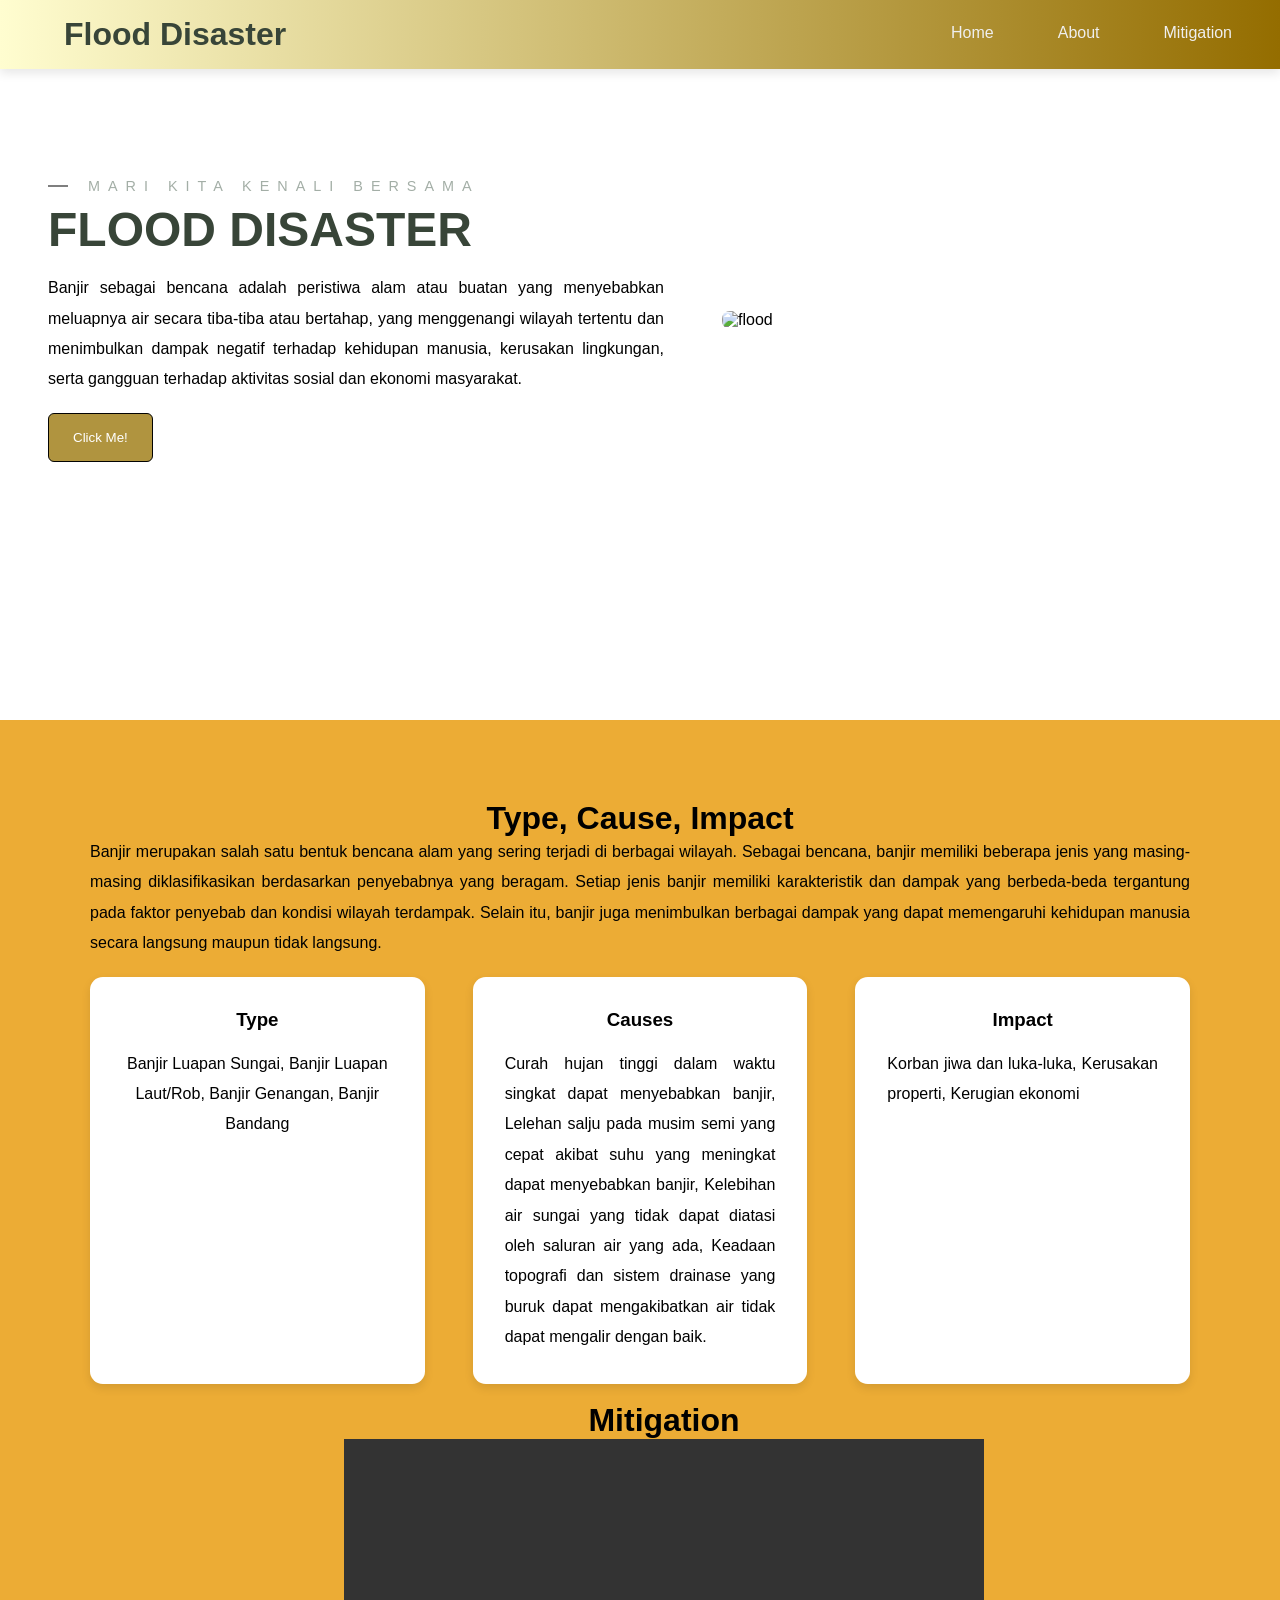
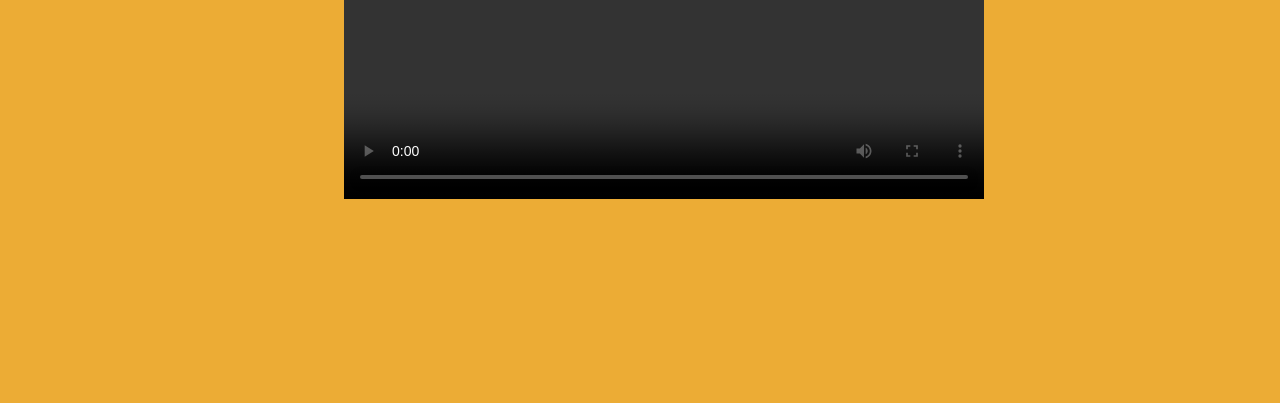
==== fix.html @ bed41389 "weww" ====
<!DOCTYPE html>
<html lang="en">

<head>
    <meta charset="UTF-8">
    <meta name="viewport" content="width=device-width, initial-scale=1.0">
    <title>Web Disaster - Flood </title>
    <link rel="icon" href="assetss/Logo_BNPB.png" type="jpg/png">
    <link rel="stylesheet" href="style2.css">
</head>
<body>
    <!-- header -->
    <header>
        <div class="main-container">
            <div class="nav">
                <div class="logo">
                    <a href="#">Flood Disaster</a>
                </div>

                <nav>
                    <ul>
                        <li><a href="#home"> Home </a></li>
                        <li><a href="#about"> About </a></li>
                        <li><a href="Mitigation"> Mitigation </a></li>
                    </ul>
                </nav>
            </div>
            </header>

            <section id="home">
                <div class="home-left">
                    <h3 class="pre-title">Mari kita kenali bersama</h3>
                    <h1 class="home-name">FLOOD DISASTER</h1>
                    <p style="text-align: justify;">Banjir sebagai bencana adalah peristiwa alam atau buatan yang menyebabkan meluapnya air secara tiba-tiba atau bertahap, yang menggenangi wilayah tertentu dan menimbulkan dampak negatif terhadap kehidupan manusia, kerusakan lingkungan, serta gangguan terhadap aktivitas sosial dan ekonomi masyarakat.</p>
                    <br>
                    <a href="https://web.bpbd.jatimprov.go.id/2023/10/19/banjir-pengertian-penyebab-dan-dampaknya/" target="_blank">
                        <button class="btn">Click Me!</button>
                    </a>
                </div>
                <div class="home-right">
                    <img src="assetss/flood.png" alt="flood" style="width: 500px ;">
                </div>
            </section>

        </div>
    </header>
 <!-- about -->
    <section id="about">
        <div class="main-container">
            <h2 style="text-align: center;">Type, Cause, Impact </h2>
            <p style="text-align: justify;">Banjir merupakan salah satu bentuk bencana alam yang sering terjadi di berbagai wilayah. Sebagai bencana, banjir memiliki beberapa jenis yang masing-masing diklasifikasikan berdasarkan penyebabnya yang beragam. Setiap jenis banjir memiliki karakteristik dan dampak yang berbeda-beda tergantung pada faktor penyebab dan kondisi wilayah terdampak.
Selain itu, banjir juga menimbulkan berbagai dampak yang dapat memengaruhi kehidupan manusia secara langsung maupun tidak langsung.</p>
            <br>

            <div class="grid-3">
                <!-- About 1 -->
                <div class="about">
                    <h3>Type</h3>
                    <br>
                    <p>Banjir Luapan Sungai, Banjir Luapan Laut/Rob, Banjir Genangan, Banjir Bandang
                    </p>
                </div>

                <!-- about 2 -->
                <div class="about">
                    <h3>Causes</h3>
                    <br>
                    <p style="text-align: justify;">Curah hujan tinggi dalam waktu singkat dapat menyebabkan banjir, Lelehan salju pada musim semi yang cepat akibat suhu yang meningkat dapat menyebabkan banjir, Kelebihan air sungai yang tidak dapat diatasi oleh saluran air yang ada, Keadaan topografi dan sistem drainase yang buruk dapat mengakibatkan air tidak dapat mengalir dengan baik.
                    </p>
                </div>

                <!-- about 3 -->
                <div class="about">
                    <h3>Impact</h3>
                    <br>
                    <p style="text-align: justify;">Korban jiwa dan luka-luka, Kerusakan properti, Kerugian ekonomi </p>
                </div>
            </div>
        </div>
        <br>
         <section class="class-skills" id="skills">
        <div class="section-heading text-center">
            <h2>Mitigation</h2>
 <body>

  <video width="640" height="360" controls>
    <source src="assetss/videoplayback.mp4" type="video/mp4">
    Browser kamu tidak mendukung pemutar video.
  </video>
</head>
<body>

</body>
---- style2.css ----
* {
    margin: 0;
    padding: 0;
    box-sizing: border-box;
}

body {
    font-family: "roboto", sans-serif;
}

p {
    font-size: 1rem; /* 16px */
    line-height: 1.9rem;
}

a {
    text-decoration: none;
}
/* GLOBAL BUTTON */
.btn, button {
    padding: 10px 20px;
    background-color: #2E7D32;
    color: white;
    border: none;
    border-radius: 6px;
    cursor: pointer;
    transition: background-color 0.3s, transform 0.3s;
}

.btn:hover, button:hover {
    background-color: #388E3C;
    transform: scale(1.05);
}

/* IMAGE HOVER */
img {
    transition: transform 0.3s ease-in-out;
}

img:hover {
    transform: scale(1.05);
}
.main-container {
    width: 1100px;
    margin: 0 auto;
}

/* button */
.btn {
    padding: 1rem 1.5rem;
    background: rgb(176, 148, 63);
    border: 1.5px solid rgb(3, 3, 3);
    cursor: pointer;
}

/* PRE-TITLE */
.pre-title {
    text-transform: uppercase;
    letter-spacing: 0.1rem;
    color: #666;
    position: relative;
    padding-left: 30px;
    font-weight: 500;
    font-size: 0.9rem;
}

.pre-title::before {
    content: "";
    width: 20px;
    height: 2px;
    background: #4CAF50;
    position: absolute;
    left: 0;
    top: 50%;
    transform: translateY(-50%);
}

/* title */
.pre-title {
    text-transform: uppercase;
    letter-spacing: 0.5rem;
    color: rgb(163, 174, 166);
    position: relative;
    padding-left: 40px;
    width: fit-content;
    font-weight: 400;
    font: size 1rem;
}

.pre-title::before {
    content: "";
    width: 20px;
    height: 1px;
    background: black;
    position: absolute;
    left: 0;
    top: 50%;
}

/* logo dan navbar menu */
.nav {
    display: flex;
    justify-content: space-between;
    padding: 2rem 0;
    transition: 0.2s ease-in-out;
}

.nav ul {
    list-style: none;
    display: flex;
    gap: 3rem;  
}

.logo {
    display: flex;
    align-items: center;
    font-weight: 700;
    font-size: 2rem;
    margin-left: 2rem;
}

.logo a {
    color: rgb(56, 69, 56);
}

nav ul li a {
    color: rgb(92, 108, 89);
}

/* home section */
#home {
    height: 720px;
    display: grid;
    grid-template-columns: 1fr 1fr;
    align-items: center;
    background-color: rgb(255, 255, 255);
}

.home-name {
    font-size: 3rem;
    font-weight: 700;
    margin: 0.5rem 0 1rem;
    color: rgb(56, 69, 56);
}

.home-right img {
    width: 75%;
    border-radius: 0.5rem;
    height: auto;
}

.home-right {
    display: flex;
    justify-content: center;
}

section {
    padding-left: 3rem;
    padding-bottom: 5rem;
}

/* Responsivitas */
@media (max-width: 1100px) {
    .main-container {
        width: 90%;
    }
}

@media (max-width: 768px) {
    .nav {
        flex-direction: column;
        align-items: center;
    }

    .nav ul {
        flex-direction: column;
        gap: 1.5rem;
    }

    #home {
        grid-template-columns: 1fr;
        padding: 2rem;
        text-align: center;
    }

    .home-right img {
        width: 60%;
    }

    .home-name {
        font-size: 2.5rem;
    }
}

@media (max-width: 480px) {
    #home {
        padding-top: 3rem;
        padding-bottom: 3rem;
    }

    .home-name {
        font-size: 2rem;
    }

    .home-right img {
        width: 80%;
        border-radius: 1rem;
    }

    p {
        font-size: 0.9rem;
        line-height: 1.5rem;
    }
}

.nav {
    display: flex;
    justify-content: space-between;
    align-items: center;
    padding: 1rem 2rem;
    background: linear-gradient(90deg, #fffdd0, #946d00 100%);
    box-shadow: 0 4px 10px rgba(0, 0, 0, 0.1);
    position: fixed;
    width: 100%;
    top: 0;
    left: 0;
    z-index: 1000;
    transition: all 0.3s ease-in-out;
}

.nav.scrolled {
    background: #EFEFEF;
    box-shadow: 0 4px 10px rgba(0, 0, 0, 0.2);
}

.nav ul {
    list-style: none;
    display: flex;
    gap: 2rem;
    position: absolute;
    right: 2rem;
    top: 1.5rem;
}

.nav ul li {
    position: relative;
}

.nav ul li a {
    color: #EFEFEF;
    font-weight: 500;
    padding: 0.5rem 1rem;
    transition: color 0.3s ease-in-out;
}

.nav ul li a:hover {
    color:greenyellow;
}

.nav ul li::after {
    content: "";
    position: absolute;
    left: 50%;
    bottom: -5px;
    width: 0;
    height: 2px;
    background: #fffdd0;
    transition: all 0.3s ease-in-out;
}

.nav ul li:hover::after {
    width: 100%;
    left: 0;
}

/* About Section */
#about {
    background-color: rgb(236, 172, 53);
    padding: 5rem 0;   
}

.section-title-about {
    text-align: justify;
    margin: 1rem 0 4rem;
    padding-bottom: 15px;
}

.about-icon img {
    width: 60px; /* Ganti dengan ukuran yang diinginkan */
    height: auto; /* Memastikan proporsi gambar tetap terjaga */
    display: block; /* Menghapus ruang di bawah gambar */
    margin: 0 auto; /* Memusatkan gambar dalam kontainer */
}


/* layout */
.grid-3 {
    display: grid;
    grid-template-columns: repeat(auto-fit, minmax(250px, 1fr));
    gap: 3rem;
}

.about {
    padding: 2rem;
    text-align: center;
    background: #fff;
    border-radius: 0.8rem;
    box-shadow: 0 4px 10px rgba(0,0,0,0.1);
    transition: transform 0.3s;
}

.about:hover {
    transform: translateY(-8px);
}

.about h4 {
    margin: 1rem 0;
    color: #0D47A1;
}
/* end of .about */


/*----- BAGIAN SKILLS -----*/

.skills {
    padding: 60px 15%;
    background-color: #ffffff;
    box-shadow: 0 2px 10px rgba(0, 0, 0, 0.1);
}

.section-heading {
    margin-bottom: 40px;
    text-align: center;
}

h2 {
    color: #000000;
    font-size: 2rem;
}

.single-skill-content {
    margin-bottom: 30px;
}

.barWrapper {
    margin-bottom: 20px;
}

.progressText {
    display: block;
    font-weight: bold;
    margin-bottom: 5px;
    color: #3b3b3b;
}

.single-progress-txt {
    display: flex;
    align-items: center;
}

.progress {
    flex-grow: 1;
    background-color: #e0e0e0;
    height: 30px;
    position: relative;
    margin-right: 15px;
    border-radius: 15px;
    overflow: hidden;
}

.progress-bar {
    height: 100%;
    border-radius: 15px 0 0 15px;
    transition: width 0.4s ease;
}

/* Warna untuk masing-masing skill dan sesuai persentase *


/* Responsiveness */
@media (max-width: 768px) {
    .skills {
        padding: 30px 10%;
    }

    h2 {
        font-size: 2em;
    }
}



/* footer */
/* footer */
footer {
    margin-bottom: 0;
    padding: 4rem 0;
    background: rgb(130, 150, 136);
    text-align: center; /* Meratakan teks di tengah */
}

.footer-container {
    display: flex;                
    flex-direction: column;       
    align-items: center;          
}

.footer-icons {
    display: flex;                
    justify-content: center;       
    gap: 10px;                    
    margin-bottom: 1rem;          
}

.footer-icons a img {
    width: 24px;    /* Ukuran ikon */
    height: 24px;
}

footer p {
    font-size: 0.9rem;  
    color: #333;         
    margin: 0;           
}


html {
    scroll-behavior: smooth;
}
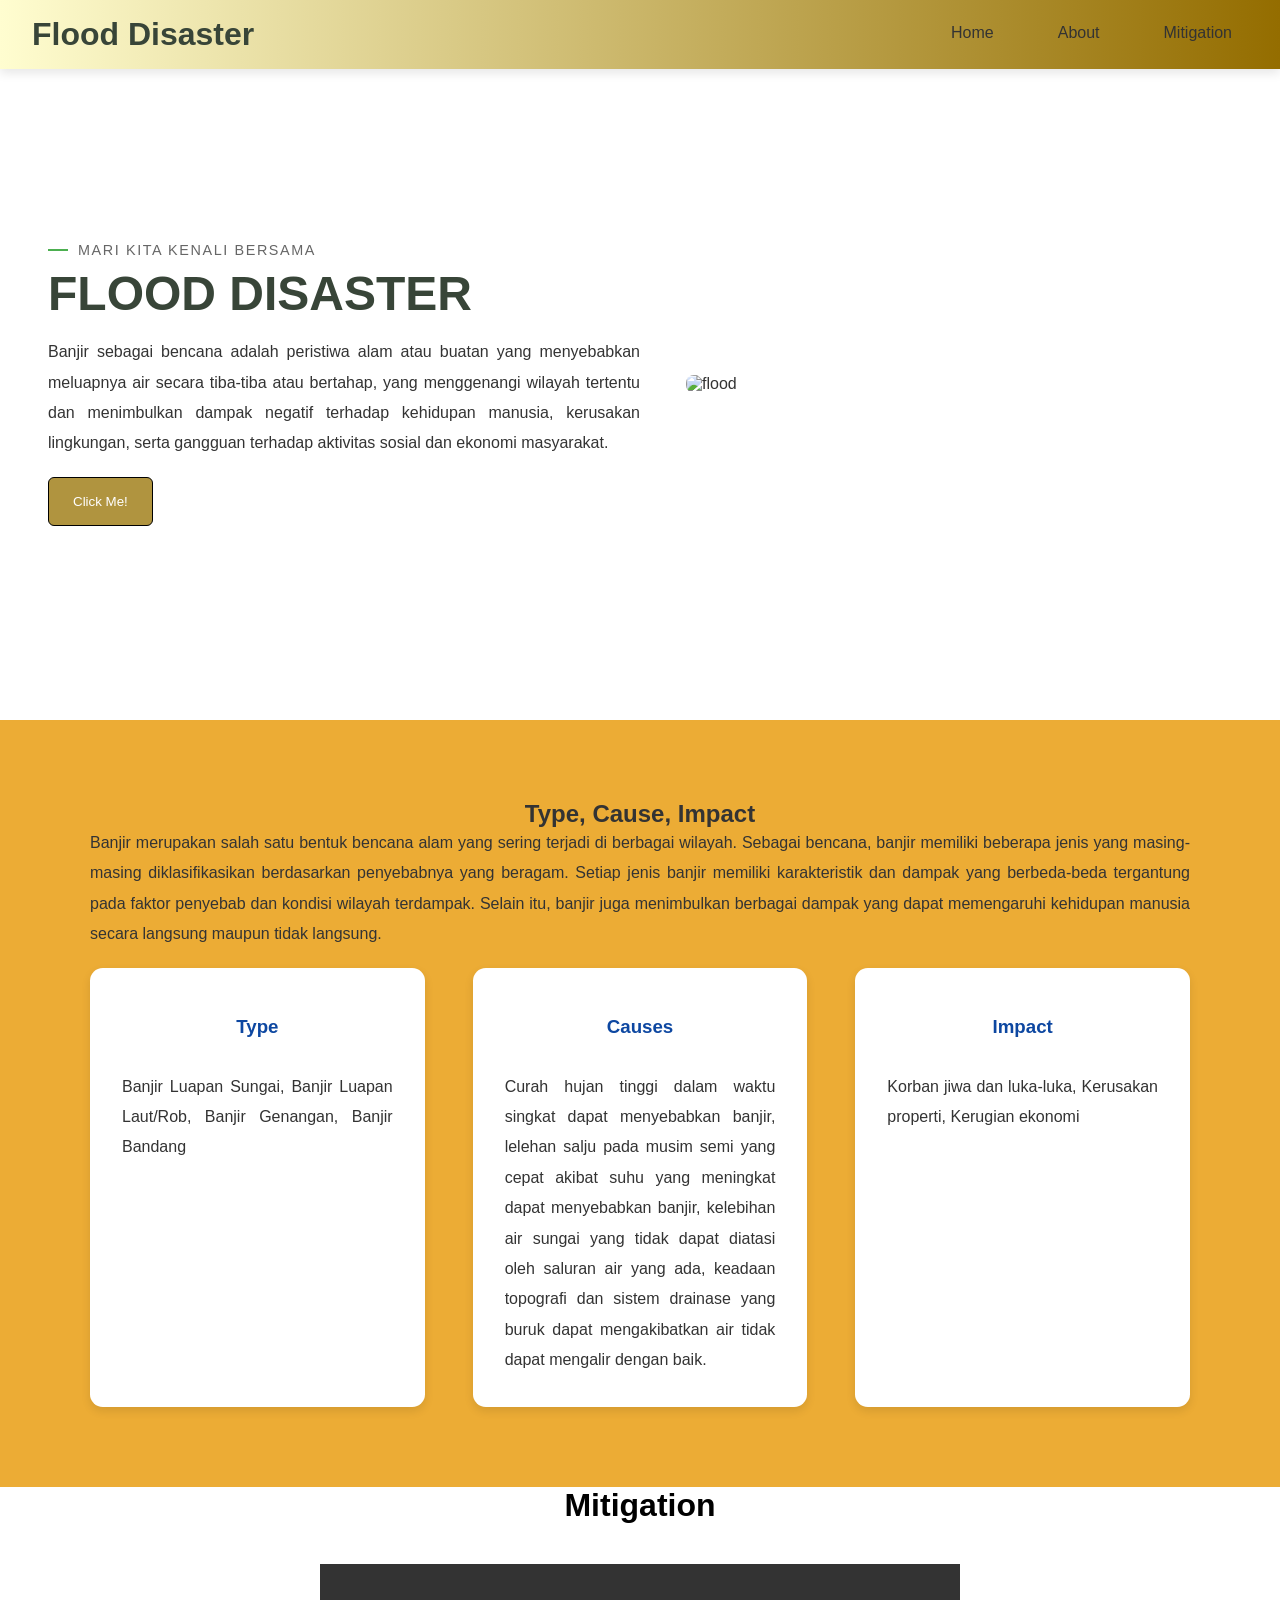
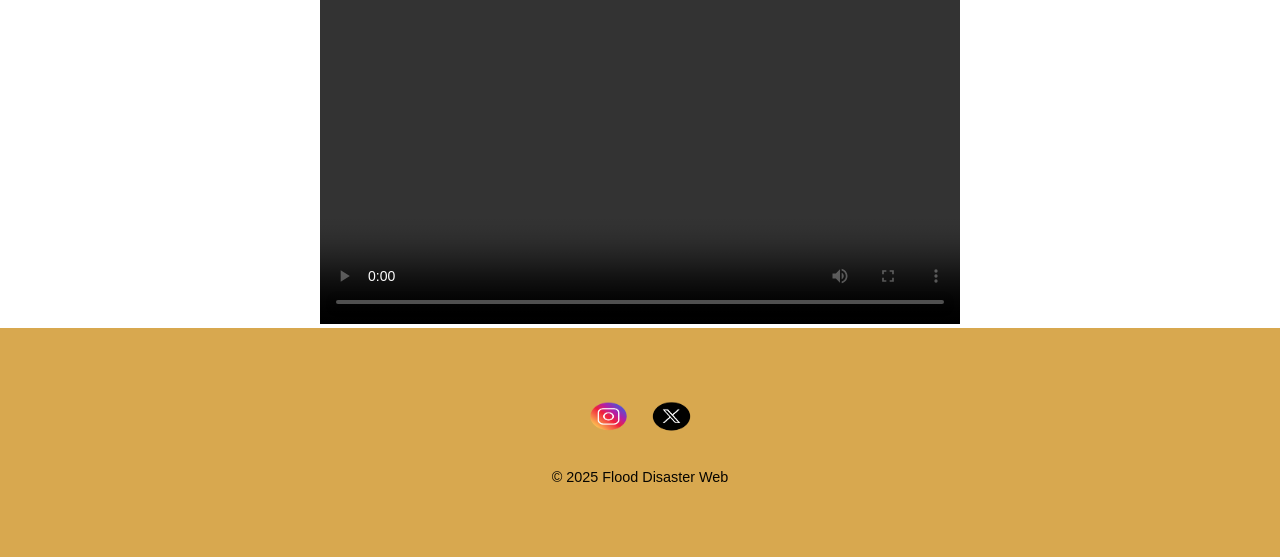
==== commit c85c3321: "udah bg" ====
--- a/fix.html
+++ b/fix.html
@@ -2,92 +2,118 @@
 <html lang="en">
 
 <head>
-    <meta charset="UTF-8">
-    <meta name="viewport" content="width=device-width, initial-scale=1.0">
-    <title>Web Disaster - Flood </title>
-    <link rel="icon" href="assetss/Logo_BNPB.png" type="jpg/png">
-    <link rel="stylesheet" href="style2.css">
+  <meta charset="UTF-8" />
+  <meta name="viewport" content="width=device-width, initial-scale=1.0" />
+  <title>Web Disaster - Flood</title>
+  <link rel="icon" href="assetss/Logo_BNPB.png" type="image/png" />
+  <link rel="stylesheet" href="style2.css" />
 </head>
+
 <body>
-    <!-- header -->
-    <header>
-        <div class="main-container">
-            <div class="nav">
-                <div class="logo">
-                    <a href="#">Flood Disaster</a>
-                </div>
+  <!-- Header -->
+  <header>
+    <div class="main-container">
+      <div class="nav">
+        <div class="logo">
+          <a href="#">Flood Disaster</a>
+        </div>
+        <nav>
+          <ul>
+            <li><a href="#home">Home</a></li>
+            <li><a href="#about">About</a></li>
+            <li><a href="#mitigation">Mitigation</a></li>
+          </ul>
+        </nav>
+      </div>
+    </div>
+  </header>
 
-                <nav>
-                    <ul>
-                        <li><a href="#home"> Home </a></li>
-                        <li><a href="#about"> About </a></li>
-                        <li><a href="Mitigation"> Mitigation </a></li>
-                    </ul>
-                </nav>
-            </div>
-            </header>
+  <!-- Home Section -->
+  <section id="home">
+    <div class="home-left">
+      <h3 class="pre-title">Mari kita kenali bersama</h3>
+      <h1 class="home-name">FLOOD DISASTER</h1>
+      <p style="text-align: justify;">
+        Banjir sebagai bencana adalah peristiwa alam atau buatan yang menyebabkan meluapnya air secara tiba-tiba atau
+        bertahap, yang menggenangi wilayah tertentu dan menimbulkan dampak negatif terhadap kehidupan manusia,
+        kerusakan lingkungan, serta gangguan terhadap aktivitas sosial dan ekonomi masyarakat.
+      </p>
+      <br />
+      <a href="https://web.bpbd.jatimprov.go.id/2023/10/19/banjir-pengertian-penyebab-dan-dampaknya/" target="_blank">
+        <button class="btn">Click Me!</button>
+      </a>
+    </div>
+    <div class="home-right">
+      <img src="assetss/flood.png" alt="flood" style="width: 500px;" />
+    </div>
+  </section>
 
-            <section id="home">
-                <div class="home-left">
-                    <h3 class="pre-title">Mari kita kenali bersama</h3>
-                    <h1 class="home-name">FLOOD DISASTER</h1>
-                    <p style="text-align: justify;">Banjir sebagai bencana adalah peristiwa alam atau buatan yang menyebabkan meluapnya air secara tiba-tiba atau bertahap, yang menggenangi wilayah tertentu dan menimbulkan dampak negatif terhadap kehidupan manusia, kerusakan lingkungan, serta gangguan terhadap aktivitas sosial dan ekonomi masyarakat.</p>
-                    <br>
-                    <a href="https://web.bpbd.jatimprov.go.id/2023/10/19/banjir-pengertian-penyebab-dan-dampaknya/" target="_blank">
-                        <button class="btn">Click Me!</button>
-                    </a>
-                </div>
-                <div class="home-right">
-                    <img src="assetss/flood.png" alt="flood" style="width: 500px ;">
-                </div>
-            </section>
+  <!-- About Section -->
+  <section id="about">
+    <div class="main-container">
+      <h2 style="text-align: center;">Type, Cause, Impact</h2>
+      <p style="text-align: justify;">
+        Banjir merupakan salah satu bentuk bencana alam yang sering terjadi di berbagai wilayah. Sebagai bencana,
+        banjir memiliki beberapa jenis yang masing-masing diklasifikasikan berdasarkan penyebabnya yang beragam.
+        Setiap jenis banjir memiliki karakteristik dan dampak yang berbeda-beda tergantung pada faktor penyebab dan
+        kondisi wilayah terdampak. Selain itu, banjir juga menimbulkan berbagai dampak yang dapat memengaruhi
+        kehidupan manusia secara langsung maupun tidak langsung.
+      </p>
+      <br />
 
+      <div class="grid-3">
+        <!-- Type -->
+        <div class="about">
+          <h3>Type</h3>
+          <br />
+          <p>Banjir Luapan Sungai, Banjir Luapan Laut/Rob, Banjir Genangan, Banjir Bandang</p>
         </div>
-    </header>
- <!-- about -->
-    <section id="about">
-        <div class="main-container">
-            <h2 style="text-align: center;">Type, Cause, Impact </h2>
-            <p style="text-align: justify;">Banjir merupakan salah satu bentuk bencana alam yang sering terjadi di berbagai wilayah. Sebagai bencana, banjir memiliki beberapa jenis yang masing-masing diklasifikasikan berdasarkan penyebabnya yang beragam. Setiap jenis banjir memiliki karakteristik dan dampak yang berbeda-beda tergantung pada faktor penyebab dan kondisi wilayah terdampak.
-Selain itu, banjir juga menimbulkan berbagai dampak yang dapat memengaruhi kehidupan manusia secara langsung maupun tidak langsung.</p>
-            <br>
 
-            <div class="grid-3">
-                <!-- About 1 -->
-                <div class="about">
-                    <h3>Type</h3>
-                    <br>
-                    <p>Banjir Luapan Sungai, Banjir Luapan Laut/Rob, Banjir Genangan, Banjir Bandang
-                    </p>
-                </div>
+        <!-- Causes -->
+        <div class="about">
+          <h3>Causes</h3>
+          <br />
+          <p style="text-align: justify;">
+            Curah hujan tinggi dalam waktu singkat dapat menyebabkan banjir, lelehan salju pada musim semi yang cepat
+            akibat suhu yang meningkat dapat menyebabkan banjir, kelebihan air sungai yang tidak dapat diatasi oleh
+            saluran air yang ada, keadaan topografi dan sistem drainase yang buruk dapat mengakibatkan air tidak dapat
+            mengalir dengan baik.
+          </p>
+        </div>
 
-                <!-- about 2 -->
-                <div class="about">
-                    <h3>Causes</h3>
-                    <br>
-                    <p style="text-align: justify;">Curah hujan tinggi dalam waktu singkat dapat menyebabkan banjir, Lelehan salju pada musim semi yang cepat akibat suhu yang meningkat dapat menyebabkan banjir, Kelebihan air sungai yang tidak dapat diatasi oleh saluran air yang ada, Keadaan topografi dan sistem drainase yang buruk dapat mengakibatkan air tidak dapat mengalir dengan baik.
-                    </p>
-                </div>
+        <!-- Impact -->
+        <div class="about">
+          <h3>Impact</h3>
+          <br />
+          <p style="text-align: justify;">Korban jiwa dan luka-luka, Kerusakan properti, Kerugian ekonomi</p>
+        </div>
+      </div>
+    </div>
+  </section>
 
-                <!-- about 3 -->
-                <div class="about">
-                    <h3>Impact</h3>
-                    <br>
-                    <p style="text-align: justify;">Korban jiwa dan luka-luka, Kerusakan properti, Kerugian ekonomi </p>
-                </div>
-            </div>
-        </div>
-        <br>
-         <section class="class-skills" id="skills">
-        <div class="section-heading text-center">
-            <h2>Mitigation</h2>
- <body>
+  <!-- Mitigation Section -->
+  <section class="class-skills" id="mitigation">
+    <div class="section-heading text-center">
+      <h2>Mitigation</h2>
+    </div>
+    <div style="text-align: center;">
+      <video width="640" height="360" controls>
+        <source src="assetss/videoplayback.mp4" type="video/mp4" />
+        Browser kamu tidak mendukung pemutar video.
+      </video>
+    </div>
+  </section>
 
-  <video width="640" height="360" controls>
-    <source src="assetss/videoplayback.mp4" type="video/mp4">
-    Browser kamu tidak mendukung pemutar video.
-  </video>
-</head>
-<body>
+    <footer>
+    <div class="footer-container">
+      <div class="footer-icons">
+        <a href="#"><img src="assetss/ig.png" alt="icon1" /></a>
+        <a href="#"><img src="assetss/x.png" alt="icon2" /></a>
+      </div>
+      <p>&copy; 2025 Flood Disaster Web</p>
+    </div>
+  </footer> 
 
-</body>  
+</body>
+
+</html>
--- a/style2.css
+++ b/style2.css
@@ -1,38 +1,51 @@
+/* =====================
+    GLOBAL STYLES
+===================== */
 * {
     margin: 0;
     padding: 0;
     box-sizing: border-box;
 }
 
+html {
+    scroll-behavior: smooth;
+}
+
 body {
-    font-family: "roboto", sans-serif;
-}
-
+    font-family: "Roboto", sans-serif;
+    background-color: #ffffff;
+    color: #333;
+}
+
+/* Text and Link */
 p {
-    font-size: 1rem; /* 16px */
+    font-size: 1rem;
     line-height: 1.9rem;
+    text-align: justify;
 }
 
 a {
     text-decoration: none;
-}
-/* GLOBAL BUTTON */
+    color: inherit;
+}
+
+/* Button Global */
 .btn, button {
-    padding: 10px 20px;
-    background-color: #2E7D32;
+    padding: 1rem 1.5rem;
+    background-color: rgb(176, 148, 63);
     color: white;
-    border: none;
+    border: 1.5px solid #000;
     border-radius: 6px;
     cursor: pointer;
     transition: background-color 0.3s, transform 0.3s;
 }
 
 .btn:hover, button:hover {
-    background-color: #388E3C;
+    background-color: #9c8537;
     transform: scale(1.05);
 }
 
-/* IMAGE HOVER */
+/* Image Hover */
 img {
     transition: transform 0.3s ease-in-out;
 }
@@ -40,192 +53,35 @@
 img:hover {
     transform: scale(1.05);
 }
+
+/* Container */
 .main-container {
     width: 1100px;
     margin: 0 auto;
 }
 
-/* button */
-.btn {
-    padding: 1rem 1.5rem;
-    background: rgb(176, 148, 63);
-    border: 1.5px solid rgb(3, 3, 3);
-    cursor: pointer;
-}
-
-/* PRE-TITLE */
-.pre-title {
-    text-transform: uppercase;
-    letter-spacing: 0.1rem;
-    color: #666;
-    position: relative;
-    padding-left: 30px;
-    font-weight: 500;
-    font-size: 0.9rem;
-}
-
-.pre-title::before {
-    content: "";
-    width: 20px;
-    height: 2px;
-    background: #4CAF50;
-    position: absolute;
-    left: 0;
-    top: 50%;
-    transform: translateY(-50%);
-}
-
-/* title */
-.pre-title {
-    text-transform: uppercase;
-    letter-spacing: 0.5rem;
-    color: rgb(163, 174, 166);
-    position: relative;
-    padding-left: 40px;
-    width: fit-content;
-    font-weight: 400;
-    font: size 1rem;
-}
-
-.pre-title::before {
-    content: "";
-    width: 20px;
-    height: 1px;
-    background: black;
-    position: absolute;
-    left: 0;
-    top: 50%;
-}
-
-/* logo dan navbar menu */
-.nav {
-    display: flex;
-    justify-content: space-between;
-    padding: 2rem 0;
-    transition: 0.2s ease-in-out;
-}
-
-.nav ul {
-    list-style: none;
-    display: flex;
-    gap: 3rem;  
-}
-
-.logo {
-    display: flex;
-    align-items: center;
-    font-weight: 700;
-    font-size: 2rem;
-    margin-left: 2rem;
-}
-
-.logo a {
-    color: rgb(56, 69, 56);
-}
-
-nav ul li a {
-    color: rgb(92, 108, 89);
-}
-
-/* home section */
-#home {
-    height: 720px;
-    display: grid;
-    grid-template-columns: 1fr 1fr;
-    align-items: center;
-    background-color: rgb(255, 255, 255);
-}
-
-.home-name {
-    font-size: 3rem;
-    font-weight: 700;
-    margin: 0.5rem 0 1rem;
-    color: rgb(56, 69, 56);
-}
-
-.home-right img {
-    width: 75%;
-    border-radius: 0.5rem;
-    height: auto;
-}
-
-.home-right {
-    display: flex;
-    justify-content: center;
-}
-
-section {
-    padding-left: 3rem;
-    padding-bottom: 5rem;
-}
-
-/* Responsivitas */
 @media (max-width: 1100px) {
     .main-container {
         width: 90%;
     }
 }
 
-@media (max-width: 768px) {
-    .nav {
-        flex-direction: column;
-        align-items: center;
-    }
-
-    .nav ul {
-        flex-direction: column;
-        gap: 1.5rem;
-    }
-
-    #home {
-        grid-template-columns: 1fr;
-        padding: 2rem;
-        text-align: center;
-    }
-
-    .home-right img {
-        width: 60%;
-    }
-
-    .home-name {
-        font-size: 2.5rem;
-    }
-}
-
-@media (max-width: 480px) {
-    #home {
-        padding-top: 3rem;
-        padding-bottom: 3rem;
-    }
-
-    .home-name {
-        font-size: 2rem;
-    }
-
-    .home-right img {
-        width: 80%;
-        border-radius: 1rem;
-    }
-
-    p {
-        font-size: 0.9rem;
-        line-height: 1.5rem;
-    }
-}
-
+
+/* =====================
+    NAVIGATION
+===================== */
 .nav {
     display: flex;
     justify-content: space-between;
     align-items: center;
     padding: 1rem 2rem;
-    background: linear-gradient(90deg, #fffdd0, #946d00 100%);
+    background: linear-gradient(90deg, #fffdd0, #946d00);
     box-shadow: 0 4px 10px rgba(0, 0, 0, 0.1);
     position: fixed;
     width: 100%;
     top: 0;
     left: 0;
     z-index: 1000;
-    transition: all 0.3s ease-in-out;
 }
 
 .nav.scrolled {
@@ -247,14 +103,14 @@
 }
 
 .nav ul li a {
-    color: #EFEFEF;
     font-weight: 500;
     padding: 0.5rem 1rem;
+    color: #333;
     transition: color 0.3s ease-in-out;
 }
 
 .nav ul li a:hover {
-    color:greenyellow;
+    color: greenyellow;
 }
 
 .nav ul li::after {
@@ -273,27 +129,84 @@
     left: 0;
 }
 
-/* About Section */
+.logo {
+    font-weight: 700;
+    font-size: 2rem;
+    color: #384538;
+}
+
+
+/* =====================
+    HOME SECTION
+===================== */
+#home {
+    height: 720px;
+    display: grid;
+    grid-template-columns: 1fr 1fr;
+    align-items: center;
+    background-color: #ffffff;
+    padding: 6rem 3rem 3rem;
+}
+
+.home-left .pre-title {
+    text-transform: uppercase;
+    letter-spacing: 0.1rem;
+    color: #666;
+    font-weight: 500;
+    font-size: 0.9rem;
+    position: relative;
+    padding-left: 30px;
+}
+
+.home-left .pre-title::before {
+    content: "";
+    width: 20px;
+    height: 2px;
+    background: #4CAF50;
+    position: absolute;
+    left: 0;
+    top: 50%;
+    transform: translateY(-50%);
+}
+
+.home-name {
+    font-size: 3rem;
+    font-weight: 700;
+    margin: 0.5rem 0 1rem;
+    color: #384538;
+}
+
+.home-right {
+    display: flex;
+    justify-content: center;
+}
+
+.home-right img {
+    width: 75%;
+    border-radius: 0.5rem;
+}
+
+
+/* =====================
+    ABOUT SECTION
+===================== */
 #about {
     background-color: rgb(236, 172, 53);
-    padding: 5rem 0;   
+    padding: 5rem 3rem;
 }
 
 .section-title-about {
-    text-align: justify;
-    margin: 1rem 0 4rem;
-    padding-bottom: 15px;
+    text-align: center;
+    margin-bottom: 4rem;
 }
 
 .about-icon img {
-    width: 60px; /* Ganti dengan ukuran yang diinginkan */
-    height: auto; /* Memastikan proporsi gambar tetap terjaga */
-    display: block; /* Menghapus ruang di bawah gambar */
-    margin: 0 auto; /* Memusatkan gambar dalam kontainer */
-}
-
-
-/* layout */
+    width: 60px;
+    height: auto;
+    display: block;
+    margin: 0 auto;
+}
+
 .grid-3 {
     display: grid;
     grid-template-columns: repeat(auto-fit, minmax(250px, 1fr));
@@ -313,15 +226,15 @@
     transform: translateY(-8px);
 }
 
-.about h4 {
+.about h4, .about h3 {
     margin: 1rem 0;
     color: #0D47A1;
 }
-/* end of .about */
-
-
-/*----- BAGIAN SKILLS -----*/
-
+
+
+/* =====================
+    SKILLS / MITIGATION SECTION
+===================== */
 .skills {
     padding: 60px 15%;
     background-color: #ffffff;
@@ -333,97 +246,101 @@
     text-align: center;
 }
 
-h2 {
-    color: #000000;
+.section-heading h2 {
+    color: #000;
     font-size: 2rem;
 }
 
-.single-skill-content {
-    margin-bottom: 30px;
-}
-
-.barWrapper {
-    margin-bottom: 20px;
-}
-
-.progressText {
-    display: block;
-    font-weight: bold;
-    margin-bottom: 5px;
-    color: #3b3b3b;
-}
-
-.single-progress-txt {
-    display: flex;
+
+/* =====================
+    FOOTER
+===================== */
+footer {
+    padding: 4rem 0;
+    background: rgb(216, 168, 79);
+    text-align: center;
+}
+
+.footer-container {
+    display: flex;
+    flex-direction: column;
     align-items: center;
 }
 
-.progress {
-    flex-grow: 1;
-    background-color: #e0e0e0;
-    height: 30px;
-    position: relative;
-    margin-right: 15px;
-    border-radius: 15px;
-    overflow: hidden;
-}
-
-.progress-bar {
-    height: 100%;
-    border-radius: 15px 0 0 15px;
-    transition: width 0.4s ease;
-}
-
-/* Warna untuk masing-masing skill dan sesuai persentase *
-
-
-/* Responsiveness */
+.footer-icons {
+    display: flex;
+    justify-content: center;
+    gap: 10px;
+    margin-bottom: 1rem;
+}
+
+.footer-icons a img {
+    width: 53px;
+    height: 50px;
+}
+
+footer p {
+    font-size: 0.9rem;
+    color: rgb(7, 5, 1);
+    margin: 0;
+}
+
+
+/* =====================
+    RESPONSIVENESS
+===================== */
 @media (max-width: 768px) {
+    .nav {
+        flex-direction: column;
+        align-items: flex-start;
+    }
+
+    .nav ul {
+        flex-direction: column;
+        position: static;
+        gap: 1.5rem;
+        margin-top: 1rem;
+    }
+
+    #home {
+        grid-template-columns: 1fr;
+        padding: 7rem 2rem 3rem;
+        text-align: center;
+    }
+
+    .home-right img {
+        width: 60%;
+    }
+
+    .home-name {
+        font-size: 2.5rem;
+    }
+
     .skills {
         padding: 30px 10%;
     }
 
     h2 {
-        font-size: 2em;
-    }
-}
-
-
-
-/* footer */
-/* footer */
-footer {
-    margin-bottom: 0;
-    padding: 4rem 0;
-    background: rgb(130, 150, 136);
-    text-align: center; /* Meratakan teks di tengah */
-}
-
-.footer-container {
-    display: flex;                
-    flex-direction: column;       
-    align-items: center;          
-}
-
-.footer-icons {
-    display: flex;                
-    justify-content: center;       
-    gap: 10px;                    
-    margin-bottom: 1rem;          
-}
-
-.footer-icons a img {
-    width: 24px;    /* Ukuran ikon */
-    height: 24px;
-}
-
-footer p {
-    font-size: 0.9rem;  
-    color: #333;         
-    margin: 0;           
-}
-
-
-html {
-    scroll-behavior: smooth;
-}+        font-size: 1.75rem;
+    }
+}
+
+@media (max-width: 480px) {
+    #home {
+        padding: 8rem 1.5rem 3rem;
+    }
+
+    .home-name {
+        font-size: 2rem;
+    }
+
+    .home-right img {
+        width: 80%;
+        border-radius: 1rem;
+    }
+
+    p {
+        font-size: 0.9rem;
+        line-height: 1.5rem;
+    }
+}
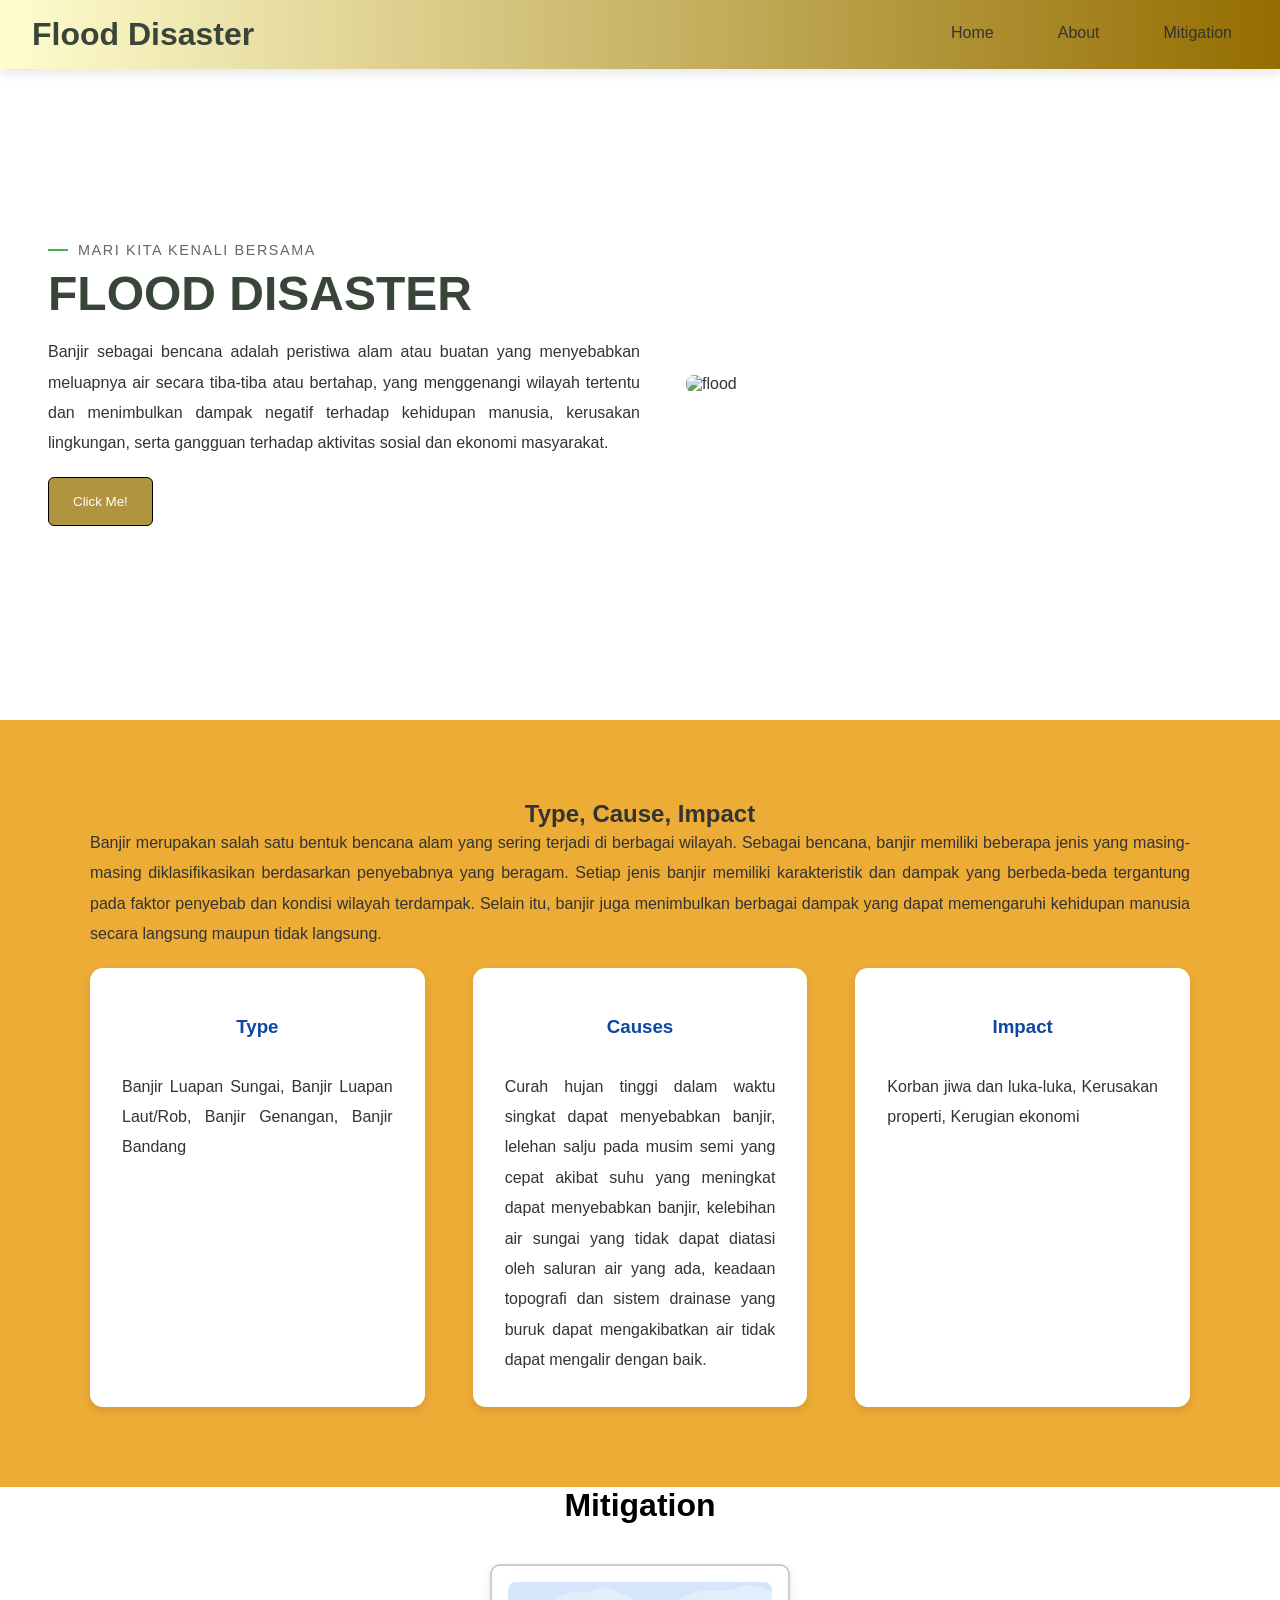
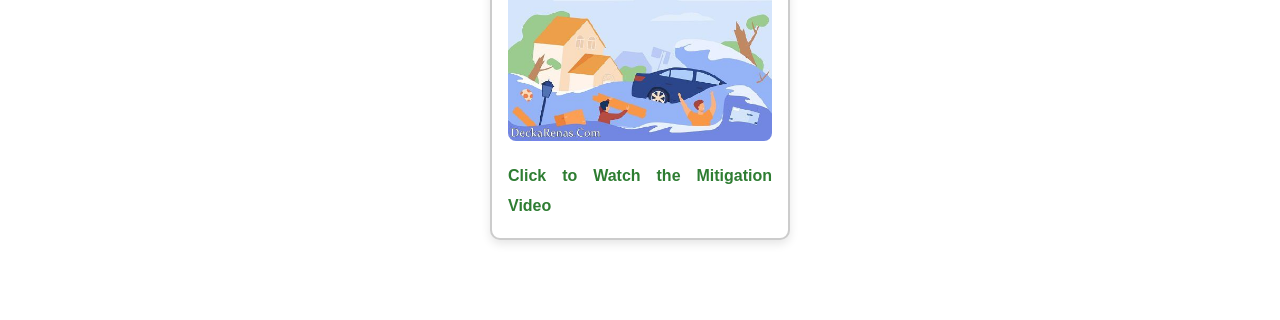
==== commit 36e243da: "last" ====
--- a/fix.html
+++ b/fix.html
@@ -92,27 +92,20 @@
   </section>
 
   <!-- Mitigation Section -->
-  <section class="class-skills" id="mitigation">
-    <div class="section-heading text-center">
-      <h2>Mitigation</h2>
-    </div>
-    <div style="text-align: center;">
-      <video width="640" height="360" controls>
-        <source src="assetss/videoplayback.mp4" type="video/mp4" />
-        Browser kamu tidak mendukung pemutar video.
-      </video>
-    </div>
-  </section>
+ <section class="class-skills" id="skills">
+  <div class="section-heading text-center">
+    <h2>Mitigation</h2>
+  </div>
 
-    <footer>
-    <div class="footer-container">
-      <div class="footer-icons">
-        <a href="#"><img src="assetss/ig.png" alt="icon1" /></a>
-        <a href="#"><img src="assetss/x.png" alt="icon2" /></a>
+  <div class="mitigation-box">
+    <a href="https://drive.google.com/file/d/1aMH9XmtAdYC342HK-gd6jnPYheXdkMOp/view?usp=sharing" target="_blank">
+      <div class="video-card">
+        <img src="assetss/thumbnail.jpg" alt="Mitigation Video" />
+        <p>Click to Watch the Mitigation Video</p>
       </div>
-      <p>&copy; 2025 Flood Disaster Web</p>
-    </div>
-  </footer> 
+    </a>
+  </div>
+</section>
 
 </body>
 
--- a/style2.css
+++ b/style2.css
@@ -237,7 +237,7 @@
 ===================== */
 .skills {
     padding: 60px 15%;
-    background-color: #ffffff;
+    background-color: rebeccapurple;
     box-shadow: 0 2px 10px rgba(0, 0, 0, 0.1);
 }
 
@@ -251,40 +251,40 @@
     font-size: 2rem;
 }
 
-
-/* =====================
-    FOOTER
-===================== */
-footer {
-    padding: 4rem 0;
-    background: rgb(216, 168, 79);
-    text-align: center;
-}
-
-.footer-container {
-    display: flex;
-    flex-direction: column;
-    align-items: center;
-}
-
-.footer-icons {
+.mitigation-box {
     display: flex;
     justify-content: center;
-    gap: 10px;
+    margin-top: 2rem;
+    margin-bottom: 5rem;
+}
+
+.video-card {
+    background-color: #ffffff;
+    border: 2px solid #ccc;
+    border-radius: 10px;
+    padding: 1rem;
+    width: 300px;
+    text-align: center;
+    box-shadow: 0 4px 10px rgba(0, 0, 0, 0.1);
+    cursor: pointer;
+    transition: transform 0.3s, box-shadow 0.3s;
+}
+
+.video-card:hover {
+    transform: scale(1.05);
+    box-shadow: 0 6px 15px rgba(0, 0, 0, 0.2);
+}
+
+.video-card img {
+    width: 100%;
+    border-radius: 8px;
     margin-bottom: 1rem;
 }
 
-.footer-icons a img {
-    width: 53px;
-    height: 50px;
-}
-
-footer p {
-    font-size: 0.9rem;
-    color: rgb(7, 5, 1);
-    margin: 0;
-}
-
+.video-card p {
+    font-weight: bold;
+    color: #2E7D32;
+}
 
 /* =====================
     RESPONSIVENESS
